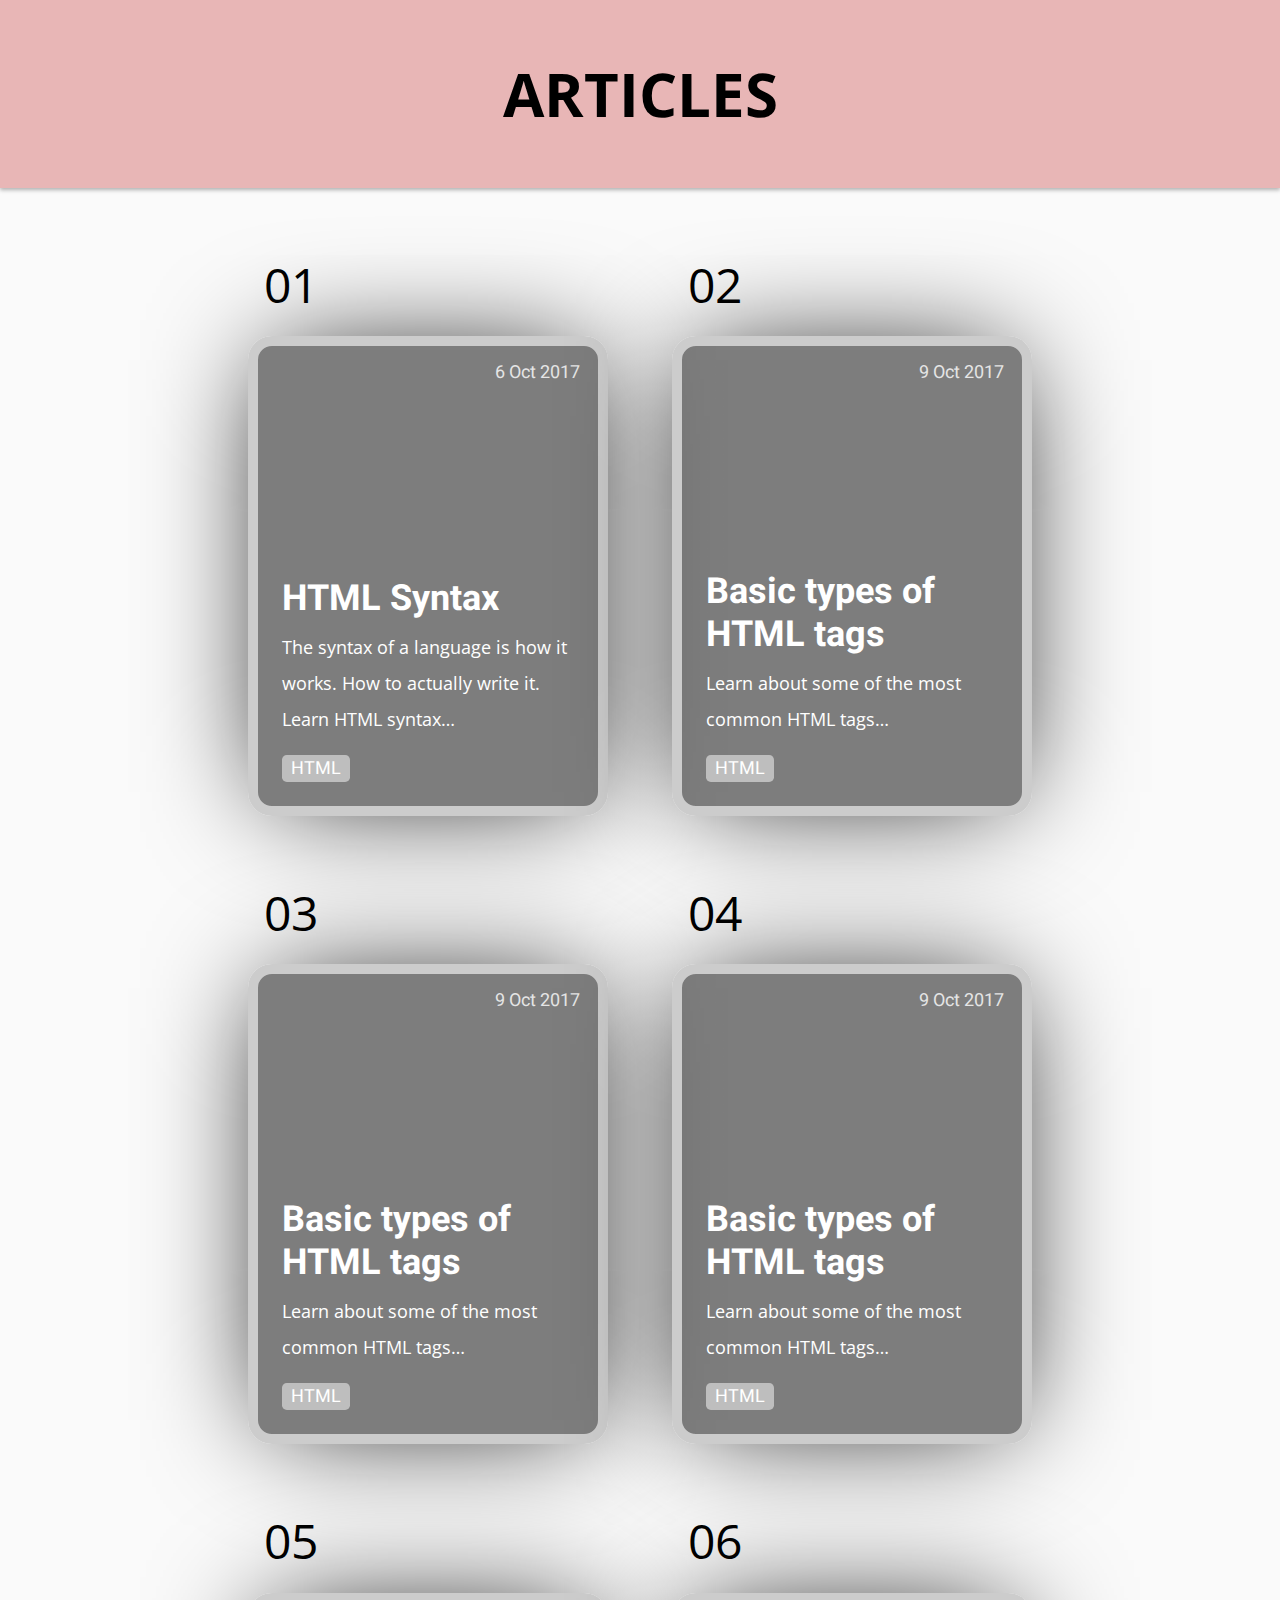
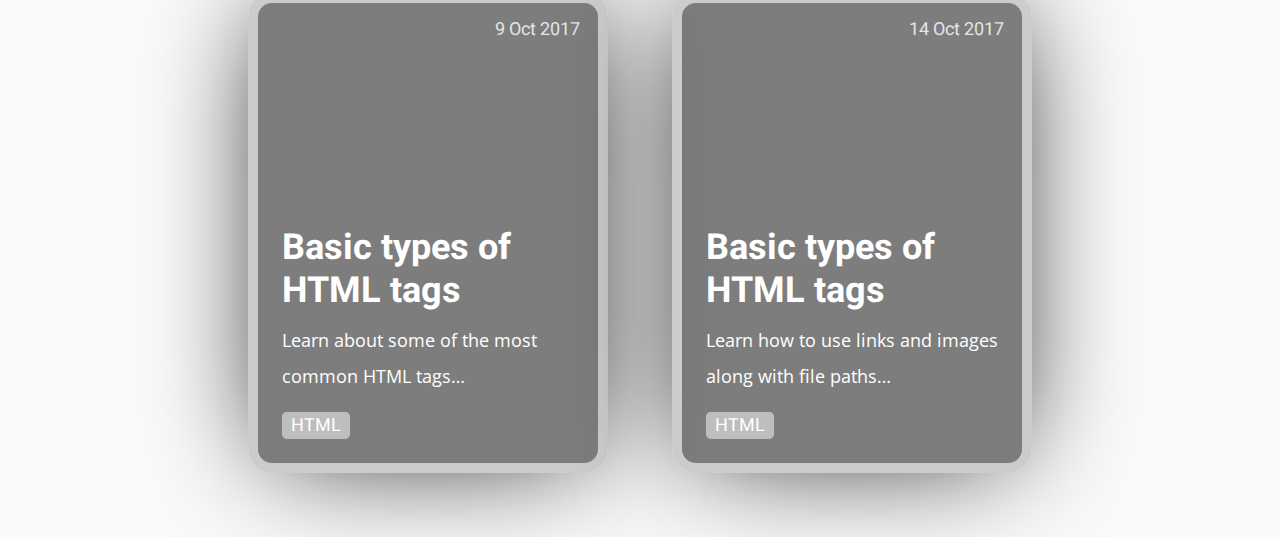
==== articles_page.html @ e5d29d5f "Articles page" ====
<!DOCTYPE html>
<html lang="en">
<head>
    <meta charset="UTF-8">
    <meta http-equiv="X-UA-Compatible" content="IE=edge">
    <meta name="viewport" content="width=device-width, initial-scale=1.0">
    <title>Document</title>
    <link rel="stylesheet" href="articles_page.css">
</head>
<body>
    <div class="container">
        <div class="articles-headings">
            <h1>ARTICLES</h1>
        </div>
        <div class="articles-content">
            <div class="article">
                <!-- start -->
                <!-- <section class="info">
                    <img src="https://codetheweb.blog/assets/img/icon2.png">
                    <h1>Learn HTML &mdash; <a href="https://codetheweb.blog/" target="_blank">Code The Web</a></h1>
                  </section> -->
                  <section class="cards-wrapper">
                    <div class="card-grid-space">
                      <div class="num">01</div>
                      <a class="card" href="https://codetheweb.blog/2017/10/06/html-syntax/" style="--bg-img: url('https://img.collegepravesh.com/2021/11/IIIT-Lucknow.jpg');">
                        <div>
                          <h1>HTML Syntax</h1>
                          <p>The syntax of a language is how it works. How to actually write it. Learn HTML syntax…</p>
                          <div class="date" style="color: white;">6 Oct 2017</div>
                          <div class="tags">
                            <div class="tag">HTML</div>
                          </div>
                        </div>
                      </a>
                    </div>
                    <div class="card-grid-space">
                      <div class="num">02</div>
                      <a class="card" href="https://codetheweb.blog/2017/10/09/basic-types-of-html-tags/" style="--bg-img: url('https://img.collegepravesh.com/2021/11/IIIT-Lucknow.jpg')">
                        <div>
                          <h1>Basic types of HTML tags</h1>
                          <p>Learn about some of the most common HTML tags…</p>
                          <div class="date" style="color: white;">9 Oct 2017</div>
                          <div class="tags">
                            <div class="tag">HTML</div>
                          </div>
                        </div>
                      </a>
                    </div>
                    <div class="card-grid-space">
                        <div class="num">03</div>
                        <a class="card" href="https://codetheweb.blog/2017/10/09/basic-types-of-html-tags/" style="--bg-img: url('https://img.collegepravesh.com/2021/11/IIIT-Lucknow.jpg')">
                          <div>
                            <h1>Basic types of HTML tags</h1>
                            <p>Learn about some of the most common HTML tags…</p>
                            <div class="date" style="color: white;">9 Oct 2017</div>
                            <div class="tags">
                              <div class="tag">HTML</div>
                            </div>
                          </div>
                        </a>
                      </div>
                      <div class="card-grid-space">
                        <div class="num">04</div>
                        <a class="card" href="https://codetheweb.blog/2017/10/09/basic-types-of-html-tags/" style="--bg-img: url('https://img.collegepravesh.com/2021/11/IIIT-Lucknow.jpg')">
                          <div>
                            <h1>Basic types of HTML tags</h1>
                            <p>Learn about some of the most common HTML tags…</p>
                            <div class="date" style="color: white;">9 Oct 2017</div>
                            <div class="tags">
                              <div class="tag">HTML</div>
                            </div>
                          </div>
                        </a>
                      </div>
                      <div class="card-grid-space">
                        <div class="num">05</div>
                        <a class="card" href="https://codetheweb.blog/2017/10/09/basic-types-of-html-tags/" style="--bg-img: url('https://img.collegepravesh.com/2021/11/IIIT-Lucknow.jpg')">
                          <div>
                            <h1>Basic types of HTML tags</h1>
                            <p>Learn about some of the most common HTML tags…</p>
                            <div class="date" style="color: white;">9 Oct 2017</div>
                            <div class="tags">
                              <div class="tag">HTML</div>
                            </div>
                          </div>
                        </a>
                      </div>
                    <div class="card-grid-space">
                      <div class="num">06</div>
                      <a class="card" href="https://codetheweb.blog/2017/10/14/links-images-about-file-paths/" style="--bg-img: url('https://img.collegepravesh.com/2021/11/IIIT-Lucknow.jpg')">
                        <div>
                          <h1>Basic types of HTML tags</h1>
                          <p>Learn how to use links and images along with file paths…</p>
                          <div class="date" style="color: white;">14 Oct 2017</div>
                          <div class="tags">
                            <div class="tag">HTML</div>
                          </div>
                        </div>
                      </a>
                    </div>
                    <!-- https://images.unsplash.com/photo-1520839090488-4a6c211e2f94?ixlib=rb-0.3.5&ixid=eyJhcHBfaWQiOjEyMDd9&s=38951b8650067840307cba514b554ba5&auto=format&fit=crop&w=1350&q=80 -->
                  </section>
                <!-- end -->
            </div>
        </div>
    </div>
</body>
</html>
---- articles_page.css ----
@import url('https://fonts.googleapis.com/css?family=Heebo:400,700|Open+Sans:400,700');

:root {
  --color: #3c3163;
  --transition-time: 0.5s;
}

* {
  box-sizing: border-box;
}

body {
  margin: 0;
  min-height: 100vh;
  font-family: 'Open Sans';
  background: #fafafa;
}

a {
  color: inherit;
}

.articles-headings{
    height: auto;
    padding-top: 1%;
    padding-bottom: 1%;
    font-size: 30px;
    width: 100%;
    text-align: center;
    background: rgba(211, 98, 98, 0.448);
    box-shadow: 0 2px 4px 0 rgba(0,0,0,.3);
    /* background-color: rgba(255, 255, 255, 0.427); */
}

.cards-wrapper {
  display: grid;
  justify-content: center;
  align-items: center;
  grid-template-columns: 1fr 1fr 1fr;
  grid-gap: 4rem;
  padding: 4rem;
  margin: 0 auto;
  width: max-content;
}

.card {
  font-family: 'Heebo';
  --bg-filter-opacity: 0.5;
  background-image: linear-gradient(rgba(0,0,0,var(--bg-filter-opacity)),rgba(0,0,0,var(--bg-filter-opacity))), var(--bg-img);
  height: 20em;
  width: 15em;
  font-size: 1.5em;
  color: white;
  border-radius: 1em;
  padding: 1em;
  /*margin: 2em;*/
  display: flex;
  align-items: flex-end;
  background-size: cover;
  background-position: center;
  box-shadow: 0 0 5em -1em black;
  transition: all, var(--transition-time);
  position: relative;
  overflow: hidden;
  border: 10px solid #ccc;
  text-decoration: none;
}

.card:hover {
  transform: rotate(0);
}

.card h1 {
  margin: 0;
  font-size: 1.5em;
  line-height: 1.2em;
}

.card p {
  font-size: 0.75em;
  font-family: 'Open Sans';
  margin-top: 0.5em;
  line-height: 2em;
}

.card .tags {
  display: flex;
}

.card .tags .tag {
  font-size: 0.75em;
  background: rgba(255,255,255,0.5);
  /* background-image: url("https://img.collegepravesh.com/2021/11/IIIT-Lucknow.jpg"); */
  border-radius: 0.3rem;
  padding: 0 0.5em;
  margin-right: 0.5em;
  line-height: 1.5em;
  transition: all, var(--transition-time);
}

.card:hover .tags .tag {
  background: var(--color);
  color: white;
}

.card .date {
  position: absolute;
  top: 0;
  right: 0;
  font-size: 0.75em;
  padding: 1em;
  line-height: 1em;
  opacity: .8;
}

.card:before, .card:after {
  content: '';
  transform: scale(0);
  transform-origin: top left;
  border-radius: 50%;
  position: absolute;
  left: -50%;
  top: -60%;
  z-index: -5;
  transition: all, var(--transition-time);
  transition-timing-function: ease-in-out;
}

.card:before {
  background: #ddd;
  width: 250%;
  height: 250%;
}

.card:after {
  /* background: white; */
  background-image: url("https://iiitl.ac.in/pgdds1/assets/img/about.jpg");
  background-repeat: no-repeat;
  /* background-size: cover; */
  width: 200%;
  height: 200%;
}

.card:hover {
  color: var(--color);
}

.card:hover:before, .card:hover:after {
  transform: scale(1);
}

.card-grid-space .num {
  font-size: 3em;
  margin-bottom: 1.2rem;
  margin-left: 1rem;
}

.info {
  font-size: 1.2em;
  display: flex;
  padding: 1em 3em;
  height: 3em;
}

.info img {
  height: 3em;
  margin-right: 0.5em;
}

.info h1 {
  font-size: 1em;
  font-weight: normal;
}

/* MEDIA QUERIES */
@media screen and (max-width: 1285px) {
  .cards-wrapper {
    grid-template-columns: 1fr 1fr;
  }
}

@media screen and (max-width: 900px) {
  .cards-wrapper {
    grid-template-columns: 1fr;
  }
  .info {
    justify-content: center;
  }
  .card-grid-space .num {
    /margin-left: 0;
    /text-align: center;
  }
}

@media screen and (max-width: 500px) {
  .cards-wrapper {
    padding: 4rem 2rem;
  }
  .card {
    max-width: calc(100vw - 4rem);
  }
}

@media screen and (max-width: 450px) {
  .info {
    display: block;
    text-align: center;
  }
  .info h1 {
    margin: 0;
  }
}
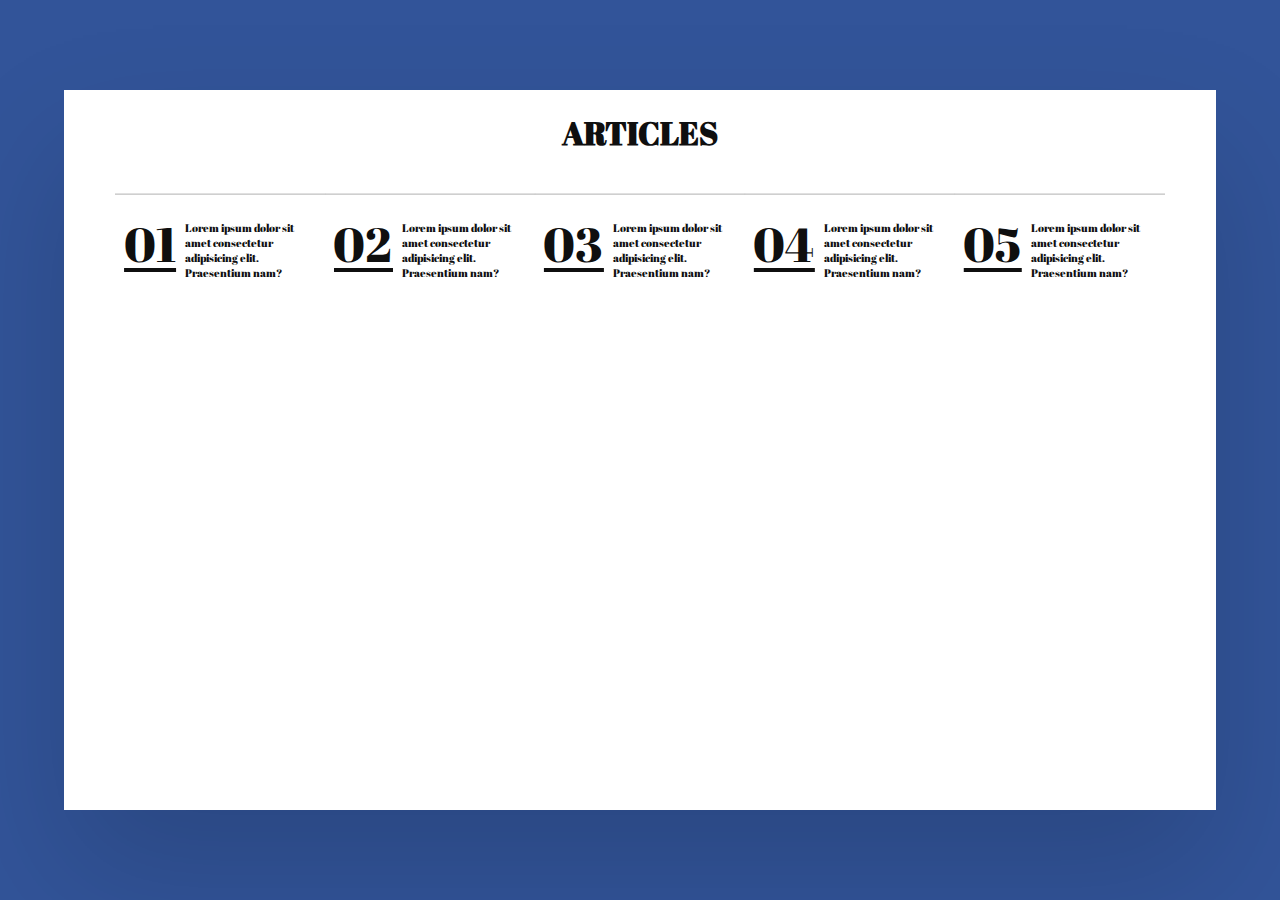
==== commit 6b605e82: "Old and new articles page" ====
--- a/articles_page.html
+++ b/articles_page.html
@@ -6,103 +6,64 @@
     <meta name="viewport" content="width=device-width, initial-scale=1.0">
     <title>Document</title>
     <link rel="stylesheet" href="articles_page.css">
+    
+    
 </head>
 <body>
-    <div class="container">
-        <div class="articles-headings">
-            <h1>ARTICLES</h1>
+    <!-- <a href="https://youtu.be/YjiHf3RE4o4" target="_blank" data-keyframers-credit style="color: #FFF; text-shadow: 0 1px 0px #000"></a> -->
+<script src="https://codepen.io/shshaw/pen/QmZYMG.js"></script>
+
+<div id="site">
+  <h1 class="heading">Articles</h1>
+  
+  <section class="articles">
+    
+    <article class="article">
+      <div class="inner">
+        <img src="https://images.unsplash.com/photo-1508114192106-671e913c2413?ixlib=rb-0.3.5&ixid=eyJhcHBfaWQiOjEyMDd9&s=d8f29c9fe7b6bef5850b8772f74c341f&auto=format&fit=crop&w=934&q=80" alt="">
+        
+        <p class="article-content">Lorem ipsum dolor sit amet consectetur adipisicing elit. Praesentium nam?</p>
+      </div>
+    </article>
+    
+    <div class="article">
+      <div class="inner">
+        <img src="https://images.unsplash.com/photo-1467155679845-414db2d0bdad?ixlib=rb-0.3.5&ixid=eyJhcHBfaWQiOjEyMDd9&s=2cf93081e7cd08f4146588a8070e4147&auto=format&fit=crop&w=1300&q=80" alt="">
+        
+        <p class="article-content">Lorem ipsum dolor sit amet consectetur adipisicing elit. Praesentium nam?</p>
+        
+      </div>
+    </div>
+    
+    <div class="article">
+      <div class="inner">
+        <img src="https://picsum.photos/1000/900?image=1067" alt="">
+        <p class="article-content">Lorem ipsum dolor sit amet consectetur adipisicing elit. Praesentium nam?</p>
+      </div>
+    </div>
+    <div class="article">
+      <div class="inner">
+        <img src="https://images.unsplash.com/photo-1518177456875-bf45a6c0b121?ixlib=rb-0.3.5&ixid=eyJhcHBfaWQiOjEyMDd9&s=410523cf02cf97c0cca9a9ee7b02260d&auto=format&fit=crop&w=1400&q=60" alt="">
+        <p class="article-content">Lorem ipsum dolor sit amet consectetur adipisicing elit. Praesentium nam?</p>
+      </div>
+    </div>
+    <div class="article">
+        <div class="inner">
+          <img src="https://images.unsplash.com/photo-1467155679845-414db2d0bdad?ixlib=rb-0.3.5&ixid=eyJhcHBfaWQiOjEyMDd9&s=2cf93081e7cd08f4146588a8070e4147&auto=format&fit=crop&w=1300&q=80" alt="">
+          
+          <p class="article-content">Lorem ipsum dolor sit amet consectetur adipisicing elit. Praesentium nam?</p>
+          
         </div>
-        <div class="articles-content">
-            <div class="article">
-                <!-- start -->
-                <!-- <section class="info">
-                    <img src="https://codetheweb.blog/assets/img/icon2.png">
-                    <h1>Learn HTML &mdash; <a href="https://codetheweb.blog/" target="_blank">Code The Web</a></h1>
-                  </section> -->
-                  <section class="cards-wrapper">
-                    <div class="card-grid-space">
-                      <div class="num">01</div>
-                      <a class="card" href="https://codetheweb.blog/2017/10/06/html-syntax/" style="--bg-img: url('https://img.collegepravesh.com/2021/11/IIIT-Lucknow.jpg');">
-                        <div>
-                          <h1>HTML Syntax</h1>
-                          <p>The syntax of a language is how it works. How to actually write it. Learn HTML syntax…</p>
-                          <div class="date" style="color: white;">6 Oct 2017</div>
-                          <div class="tags">
-                            <div class="tag">HTML</div>
-                          </div>
-                        </div>
-                      </a>
-                    </div>
-                    <div class="card-grid-space">
-                      <div class="num">02</div>
-                      <a class="card" href="https://codetheweb.blog/2017/10/09/basic-types-of-html-tags/" style="--bg-img: url('https://img.collegepravesh.com/2021/11/IIIT-Lucknow.jpg')">
-                        <div>
-                          <h1>Basic types of HTML tags</h1>
-                          <p>Learn about some of the most common HTML tags…</p>
-                          <div class="date" style="color: white;">9 Oct 2017</div>
-                          <div class="tags">
-                            <div class="tag">HTML</div>
-                          </div>
-                        </div>
-                      </a>
-                    </div>
-                    <div class="card-grid-space">
-                        <div class="num">03</div>
-                        <a class="card" href="https://codetheweb.blog/2017/10/09/basic-types-of-html-tags/" style="--bg-img: url('https://img.collegepravesh.com/2021/11/IIIT-Lucknow.jpg')">
-                          <div>
-                            <h1>Basic types of HTML tags</h1>
-                            <p>Learn about some of the most common HTML tags…</p>
-                            <div class="date" style="color: white;">9 Oct 2017</div>
-                            <div class="tags">
-                              <div class="tag">HTML</div>
-                            </div>
-                          </div>
-                        </a>
-                      </div>
-                      <div class="card-grid-space">
-                        <div class="num">04</div>
-                        <a class="card" href="https://codetheweb.blog/2017/10/09/basic-types-of-html-tags/" style="--bg-img: url('https://img.collegepravesh.com/2021/11/IIIT-Lucknow.jpg')">
-                          <div>
-                            <h1>Basic types of HTML tags</h1>
-                            <p>Learn about some of the most common HTML tags…</p>
-                            <div class="date" style="color: white;">9 Oct 2017</div>
-                            <div class="tags">
-                              <div class="tag">HTML</div>
-                            </div>
-                          </div>
-                        </a>
-                      </div>
-                      <div class="card-grid-space">
-                        <div class="num">05</div>
-                        <a class="card" href="https://codetheweb.blog/2017/10/09/basic-types-of-html-tags/" style="--bg-img: url('https://img.collegepravesh.com/2021/11/IIIT-Lucknow.jpg')">
-                          <div>
-                            <h1>Basic types of HTML tags</h1>
-                            <p>Learn about some of the most common HTML tags…</p>
-                            <div class="date" style="color: white;">9 Oct 2017</div>
-                            <div class="tags">
-                              <div class="tag">HTML</div>
-                            </div>
-                          </div>
-                        </a>
-                      </div>
-                    <div class="card-grid-space">
-                      <div class="num">06</div>
-                      <a class="card" href="https://codetheweb.blog/2017/10/14/links-images-about-file-paths/" style="--bg-img: url('https://img.collegepravesh.com/2021/11/IIIT-Lucknow.jpg')">
-                        <div>
-                          <h1>Basic types of HTML tags</h1>
-                          <p>Learn how to use links and images along with file paths…</p>
-                          <div class="date" style="color: white;">14 Oct 2017</div>
-                          <div class="tags">
-                            <div class="tag">HTML</div>
-                          </div>
-                        </div>
-                      </a>
-                    </div>
-                    <!-- https://images.unsplash.com/photo-1520839090488-4a6c211e2f94?ixlib=rb-0.3.5&ixid=eyJhcHBfaWQiOjEyMDd9&s=38951b8650067840307cba514b554ba5&auto=format&fit=crop&w=1350&q=80 -->
-                  </section>
-                <!-- end -->
-            </div>
-        </div>
-    </div>
+      </div>
+  </section>
+  
+  <main class="content">
+    <h1 class="heading">Reimagining Animations</h1>
+    <p>Lorem ipsum dolor sit amet consectetur, adipisicing elit. Ut quos quia, aut iure aperiam commodi, nulla hic, sunt natus distinctio illo aliquam. Deleniti, voluptas. At sint pariatur culpa optio laudantium <a href="individual_article_page.html" class="readmore">...read more</a></p>
+  </main>
+  
+
+</div>
+<script src="articles_page.js"></script>
 </body>
 </html>--- a/articles_page.css
+++ b/articles_page.css
@@ -1,212 +1,169 @@
-@import url('https://fonts.googleapis.com/css?family=Heebo:400,700|Open+Sans:400,700');
-
-:root {
-  --color: #3c3163;
-  --transition-time: 0.5s;
+@import url("https://fonts.googleapis.com/css?family=Abril+Fatface");
+.heading {
+  width: 100%;
+  text-align: center;
+  text-transform: uppercase;
 }
 
-* {
+.articles {
+  width: 100%;
+  height: 80%;
+  overflow: hidden;
+  counter-reset: section;
+}
+
+.article {
+  overflow: hidden;
+  position: absolute;
+  width: 100%;
+  height: 100%;
+  top: 0;
+  left: 0;
+  transition: transform 1s cubic-bezier(0.2, 0, 0.2, 1), z-index 0.1s linear 1s;
+  z-index: 1;
+  visibility: hidden;
+  transform: translateX(calc(20% * (var(--i) - 1)));
+}
+.article:nth-child(1) {
+  --i: 1;
+}
+.article:nth-child(2) {
+  --i: 2;
+}
+.article:nth-child(3) {
+  --i: 3;
+}
+.article:nth-child(4) {
+  --i: 4;
+}
+.article:nth-child(5) {
+    --i: 5;
+  }
+.article .inner {
+  position: absolute;
+  top: 0;
+  left: 0;
+  transform: translateX(-80%);
+  width: 100%;
+  height: 100%;
+  overflow: hidden;
+  transition: inherit;
+  visibility: visible;
+  display: flex;
+  flex-direction: column;
+}
+.article img {
+  display: block;
+  width: 100%;
+  height: 80%;
+  flex: 0;
+  -o-object-fit: cover;
+     object-fit: cover;
+  transition: inherit;
+  transform: translateX(20%) scale(1.25);
+  transform-origin: center bottom;
+  position: relative; 
+  z-index: 2;
+}
+.article .article-content{
+    margin-left: 20%;
+  display: block;
+  flex: 0 0 auto;
+  width: 20%;
+  transform: translateX(300%);
+  padding: 0.75em;
+  font-size: 0.7rem;
+  display: flex;
+  align-items: flex-start;
+  transition: transform 1s cubic-bezier(0.2, 0, 0.2, 1), opacity 0.3s linear;
+}
+.article .article-content::before {
+  display: block;
+  counter-increment: section;
+  content: "0" counter(section);
+  font-size: 3rem;
+  line-height: 1;
+  margin-right: 0.2em;
+  border-bottom: solid 0.1em;
+}
+
+.content {
+  position: absolute;
+  bottom: 1em;
+  left: 0;
+  right: 0;
+  padding: inherit;
+  transition: opacity 0.5s ease-in-out, transform 0.5s cubic-bezier(0.2, 0, 0.2, 1);
+  opacity: 0;
+  transform: translateY(60%);
+}
+.content h1 {   
+  margin-bottom: 0.2em;
+}
+
+.articles.full .article {
+  transform: translateX(-20%);
+}
+.articles.full .article .article-content {
+  opacity: 0;
+}
+.articles.full .article.full ~ .article {
+  transform: translateX(100%);
+}
+.articles.full .article.full {
+  transform: translateX(0);
+  transition-delay: 0s, 0s;
+  z-index: 999;
+}
+.articles.full .article.full .inner,
+.articles.full .article.full img {
+  transform: translateX(0);
+}
+.articles.full + .content {
+  opacity: 1;
+  transition-delay: 0.5s;
+  transform: none;
+}
+
+*,
+*:before,
+*:after {
+  position: relative;
   box-sizing: border-box;
 }
 
+html,
 body {
+  height: 100%;
+  width: 100%;
+  padding: 0;
   margin: 0;
-  min-height: 100vh;
-  font-family: 'Open Sans';
-  background: #fafafa;
+  font-family: "Abril Fatface", serif;
+  color: #0f0f0f;
 }
 
-a {
-  color: inherit;
+body {
+  display: flex;
+  justify-content: center;
+  align-items: center;
+  background-color: #325499;
 }
 
-.articles-headings{
-    height: auto;
-    padding-top: 1%;
-    padding-bottom: 1%;
-    font-size: 30px;
-    width: 100%;
-    text-align: center;
-    background: rgba(211, 98, 98, 0.448);
-    box-shadow: 0 2px 4px 0 rgba(0,0,0,.3);
-    /* background-color: rgba(255, 255, 255, 0.427); */
+#site {
+  width: 90vw;
+  height: 80vh;
+  background-color: #fff;
+  box-shadow: 0 5vw 10vw rgba(0, 0, 0, 0.15);
+  padding: 0 4vw;
+  overflow: hidden;
 }
 
-.cards-wrapper {
-  display: grid;
-  justify-content: center;
-  align-items: center;
-  grid-template-columns: 1fr 1fr 1fr;
-  grid-gap: 4rem;
-  padding: 4rem;
-  margin: 0 auto;
-  width: max-content;
-}
-
-.card {
-  font-family: 'Heebo';
-  --bg-filter-opacity: 0.5;
-  background-image: linear-gradient(rgba(0,0,0,var(--bg-filter-opacity)),rgba(0,0,0,var(--bg-filter-opacity))), var(--bg-img);
-  height: 20em;
-  width: 15em;
-  font-size: 1.5em;
-  color: white;
-  border-radius: 1em;
-  padding: 1em;
-  /*margin: 2em;*/
-  display: flex;
-  align-items: flex-end;
-  background-size: cover;
-  background-position: center;
-  box-shadow: 0 0 5em -1em black;
-  transition: all, var(--transition-time);
-  position: relative;
-  overflow: hidden;
-  border: 10px solid #ccc;
+.readmore{
+  color: rgb(255, 0, 0);
   text-decoration: none;
 }
 
-.card:hover {
-  transform: rotate(0);
+.readmore:hover{
+  color: #325499;
 }
 
-.card h1 {
-  margin: 0;
-  font-size: 1.5em;
-  line-height: 1.2em;
-}
-
-.card p {
-  font-size: 0.75em;
-  font-family: 'Open Sans';
-  margin-top: 0.5em;
-  line-height: 2em;
-}
-
-.card .tags {
-  display: flex;
-}
-
-.card .tags .tag {
-  font-size: 0.75em;
-  background: rgba(255,255,255,0.5);
-  /* background-image: url("https://img.collegepravesh.com/2021/11/IIIT-Lucknow.jpg"); */
-  border-radius: 0.3rem;
-  padding: 0 0.5em;
-  margin-right: 0.5em;
-  line-height: 1.5em;
-  transition: all, var(--transition-time);
-}
-
-.card:hover .tags .tag {
-  background: var(--color);
-  color: white;
-}
-
-.card .date {
-  position: absolute;
-  top: 0;
-  right: 0;
-  font-size: 0.75em;
-  padding: 1em;
-  line-height: 1em;
-  opacity: .8;
-}
-
-.card:before, .card:after {
-  content: '';
-  transform: scale(0);
-  transform-origin: top left;
-  border-radius: 50%;
-  position: absolute;
-  left: -50%;
-  top: -60%;
-  z-index: -5;
-  transition: all, var(--transition-time);
-  transition-timing-function: ease-in-out;
-}
-
-.card:before {
-  background: #ddd;
-  width: 250%;
-  height: 250%;
-}
-
-.card:after {
-  /* background: white; */
-  background-image: url("https://iiitl.ac.in/pgdds1/assets/img/about.jpg");
-  background-repeat: no-repeat;
-  /* background-size: cover; */
-  width: 200%;
-  height: 200%;
-}
-
-.card:hover {
-  color: var(--color);
-}
-
-.card:hover:before, .card:hover:after {
-  transform: scale(1);
-}
-
-.card-grid-space .num {
-  font-size: 3em;
-  margin-bottom: 1.2rem;
-  margin-left: 1rem;
-}
-
-.info {
-  font-size: 1.2em;
-  display: flex;
-  padding: 1em 3em;
-  height: 3em;
-}
-
-.info img {
-  height: 3em;
-  margin-right: 0.5em;
-}
-
-.info h1 {
-  font-size: 1em;
-  font-weight: normal;
-}
-
-/* MEDIA QUERIES */
-@media screen and (max-width: 1285px) {
-  .cards-wrapper {
-    grid-template-columns: 1fr 1fr;
-  }
-}
-
-@media screen and (max-width: 900px) {
-  .cards-wrapper {
-    grid-template-columns: 1fr;
-  }
-  .info {
-    justify-content: center;
-  }
-  .card-grid-space .num {
-    /margin-left: 0;
-    /text-align: center;
-  }
-}
-
-@media screen and (max-width: 500px) {
-  .cards-wrapper {
-    padding: 4rem 2rem;
-  }
-  .card {
-    max-width: calc(100vw - 4rem);
-  }
-}
-
-@media screen and (max-width: 450px) {
-  .info {
-    display: block;
-    text-align: center;
-  }
-  .info h1 {
-    margin: 0;
-  }
-}